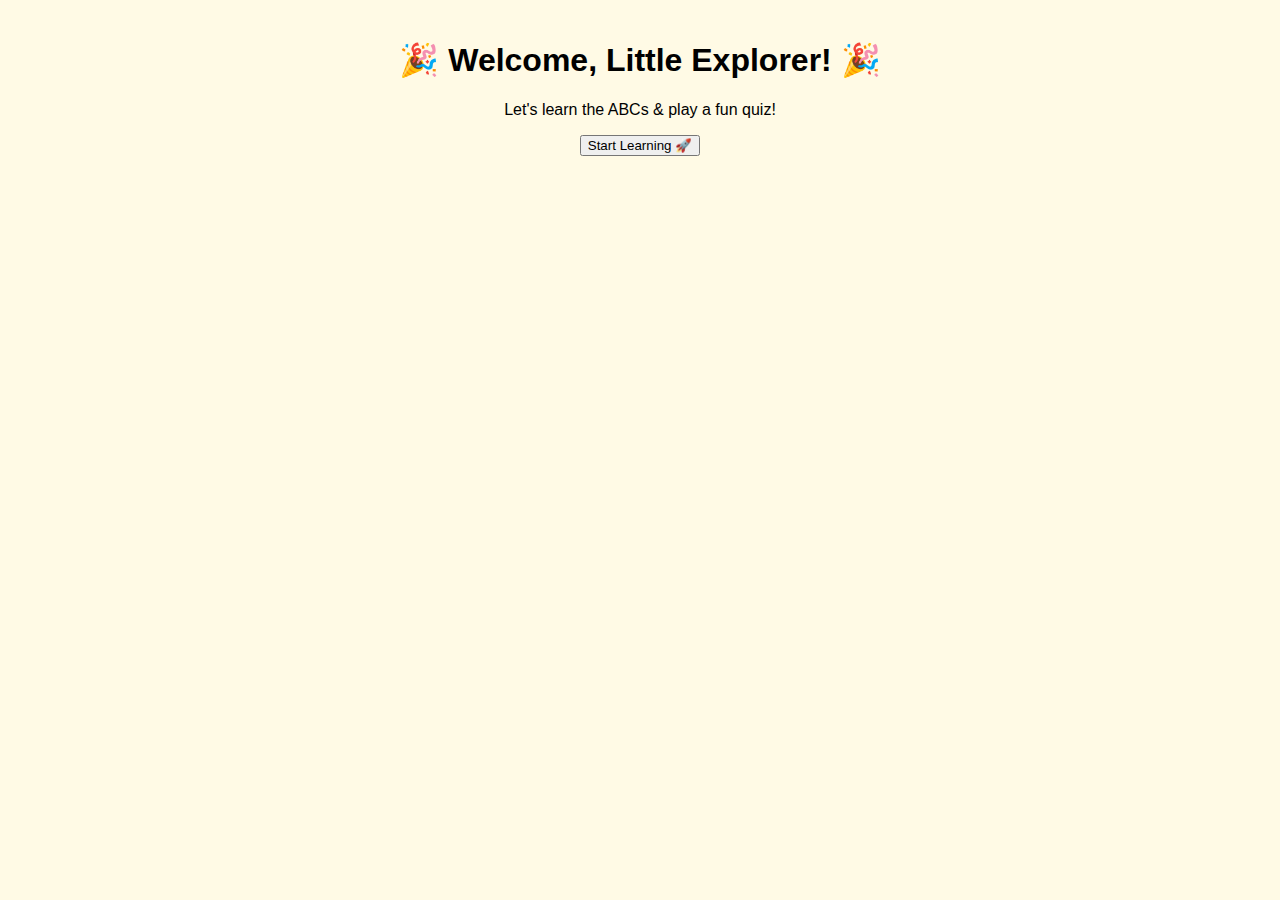
==== index.html @ b01e259d "Add files via upload" ====
<!DOCTYPE html>
<html lang="en">
<head>
    <meta charset="UTF-8">
    <meta name="viewport" content="width=device-width, initial-scale=1.0">
    <title>Welcome - Kids Learning App</title>
    <link rel="stylesheet" href="style.css">
</head>
<body>
    <div class="welcome-screen">
        <h1>🎉 Welcome, Little Explorer! 🎉</h1>
        <p>Let's learn the ABCs & play a fun quiz!</p>
        <a href="alphabet.html"><button>Start Learning 🚀</button></a>
    </div>
</body>
</html>
---- style.css ----
body {
    font-family: 'Comic Sans MS', cursive, sans-serif;
    text-align: center;
    background-color: #FFFAE5;
    margin: 0;
    padding: 20px;
}

/* Titles */
.title {
    font-size: 3em;
    color: #FF4500;
    text-shadow: 2px 2px 5px #FFA500;
}

.subtitle {
    font-size: 2em;
    color: #008000;
}

/* Alphabet Letters */
.letters-container {
    display: grid;
    grid-template-columns: repeat(6, 1fr);
    gap: 20px;
    max-width: 80%;
    margin: auto;
    justify-content: center;
}

.letter {
    background: #3498db;
    color: white;
    font-size: 3em;
    padding: 20px;
    border-radius: 15px;
    cursor: pointer;
    text-align: center;
    transition: 0.3s ease-in-out;
    box-shadow: 3px 3px 8px rgba(0, 0, 0, 0.2);
    display: flex;
    justify-content: center;
    align-items: center;
    width: 80px;
    height: 80px;
}

/* Hover & Click Effects */
.letter:hover {
    background: #1abc9c;
    transform: scale(1.2);
}

/* Image Display */
.image-display img {
    width: 300px;
    height: 300px;
    display: none;
    border: 5px solid #FFA500;
    border-radius: 20px;
}

/* Larger Font for Image Name */
#imageName {
    font-size: 2.5em;
    font-weight: bold;
    color: #008000;
    margin-top: 15px;
}

/* Quiz Button */
.quiz-btn {
    background: #FF5733;
    color: white;
    padding: 15px;
    font-size: 1.5em;
    border-radius: 15px;
    cursor: pointer;
    margin-top: 10px;
}

.quiz-btn:hover {
    background: #FF0000;
}
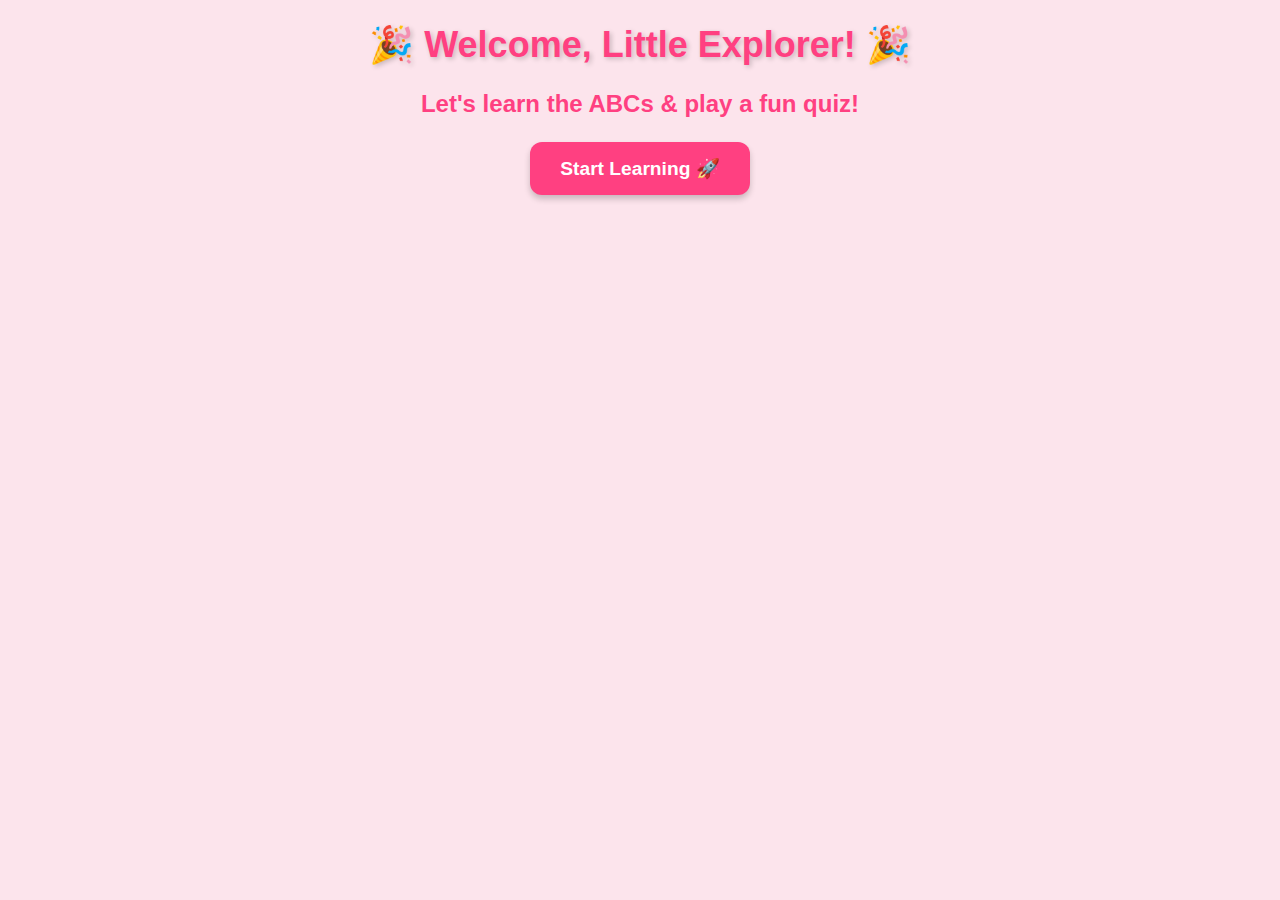
==== commit cbc5badc: "Add files via upload" ====
--- a/index.html
+++ b/index.html
@@ -13,4 +13,4 @@
         <a href="alphabet.html"><button>Start Learning 🚀</button></a>
     </div>
 </body>
-</html>+</html>
--- a/style.css
+++ b/style.css
@@ -1,84 +1,151 @@
+/* Quiz Button */
 body {
-    font-family: 'Comic Sans MS', cursive, sans-serif;
+    font-family: Arial, sans-serif;
     text-align: center;
-    background-color: #FFFAE5;
-    margin: 0;
-    padding: 20px;
+    background-color: #fce4ec; /* Soft pink background */
 }
 
-/* Titles */
-.title {
-    font-size: 3em;
-    color: #FF4500;
-    text-shadow: 2px 2px 5px #FFA500;
+.welcome-screen h1 {
+    font-size: 36px; /* Increase font size */
+    font-weight: bold;
+    color: #ff4081; /* Bright pink for kids' attraction */
+    text-shadow: 2px 2px 5px rgba(0, 0, 0, 0.2);
 }
 
-.subtitle {
-    font-size: 2em;
-    color: #008000;
+.welcome-screen p {
+    font-size: 24px; /* Increase font size */
+    color: #ff4081;
+    font-weight: bold;
 }
-
 /* Alphabet Letters */
 .letters-container {
     display: grid;
     grid-template-columns: repeat(6, 1fr);
-    gap: 20px;
-    max-width: 80%;
+    gap: 2vw;
+    max-width: 90%;
     margin: auto;
-    justify-content: center;
 }
 
 .letter {
-    background: #3498db;
-    color: white;
-    font-size: 3em;
-    padding: 20px;
-    border-radius: 15px;
+    background: #FFD700;
+    color: black;
+    font-size: 4vw;
+    padding: 3vw;
+    border-radius: 20px;
     cursor: pointer;
     text-align: center;
     transition: 0.3s ease-in-out;
     box-shadow: 3px 3px 8px rgba(0, 0, 0, 0.2);
-    display: flex;
-    justify-content: center;
-    align-items: center;
-    width: 80px;
-    height: 80px;
 }
 
-/* Hover & Click Effects */
-.letter:hover {
-    background: #1abc9c;
-    transform: scale(1.2);
+button {
+    font-size: 24px; /* Increase font size */
+    font-weight: bold;
+    padding: 15px 30px;
+    background-color: #ff4081; /* Vibrant pink */
+    color: white;
+    border: none;
+    border-radius: 12px;
+    cursor: pointer;
+    box-shadow: 0px 4px 6px rgba(0, 0, 0, 0.2);
+    transition: all 0.3s ease;
 }
 
-/* Image Display */
-.image-display img {
-    width: 300px;
-    height: 300px;
-    display: none;
-    border: 5px solid #FFA500;
-    border-radius: 20px;
+button:hover {
+    background-color: #f50057; /* Darker pink on hover */
+    transform: scale(1.1); /* Slight zoom effect */
 }
 
-/* Larger Font for Image Name */
-#imageName {
-    font-size: 2.5em;
+.quiz-btn {
+    font-size: 24px;
     font-weight: bold;
-    color: #008000;
-    margin-top: 15px;
-}
-
-/* Quiz Button */
-.quiz-btn {
-    background: #FF5733;
+    padding: 15px 30px;
+    background-color: #ff4081;
     color: white;
-    padding: 15px;
-    font-size: 1.5em;
-    border-radius: 15px;
+    border: none;
+    border-radius: 12px;
     cursor: pointer;
-    margin-top: 10px;
+    box-shadow: 0px 4px 6px rgba(0, 0, 0, 0.2);
+    transition: all 0.3s ease;
+    margin-top: 3vw;
 }
 
 .quiz-btn:hover {
-    background: #FF0000;
+    background-color: #f50057;
+    transform: scale(1.1); /* Zoom effect on hover */
 }
+
+/* Image Display (Centered) */
+.image-display {
+    text-align: center;
+    margin-top: 5vw;
+}
+h1, h2 {
+    font-size: 2rem;
+    color: #4caf50;
+}
+
+.options {
+    display: flex;
+    justify-content: center;
+    gap: 20px;
+}
+
+.option {
+    background-color: #4caf50;
+    color: white;
+    font-size: 1.2rem;
+    padding: 10px 20px;
+    border: none;
+    cursor: pointer;
+    border-radius: 8px;
+    transition: background-color 0.3s;
+}
+
+.option:hover {
+    background-color: #45a049;
+}
+
+#feedback {
+    margin-top: 20px;
+    font-size: 1.5rem;
+}
+
+#nextButton {
+    margin-top: 20px;
+    padding: 10px 20px;
+    background-color: #008cba;
+    color: white;
+    border: none;
+    border-radius: 8px;
+    cursor: pointer;
+    display: none;
+}
+
+#nextButton:hover {
+    background-color: #005f6b;
+}
+
+button {
+    font-size: 1.2rem;
+}
+
+
+.center-image {
+    width: 40vw;
+    height: auto;
+    border: 5px solid #FFA500;
+    border-radius: 15px;
+    display: block;
+    margin: 0 auto; /* Center the image */
+}
+
+#imageName {
+    font-size: 5vw;
+    font-weight: bold;
+    color: #008000;
+    margin-top: 2vw;
+}
+
+
+
